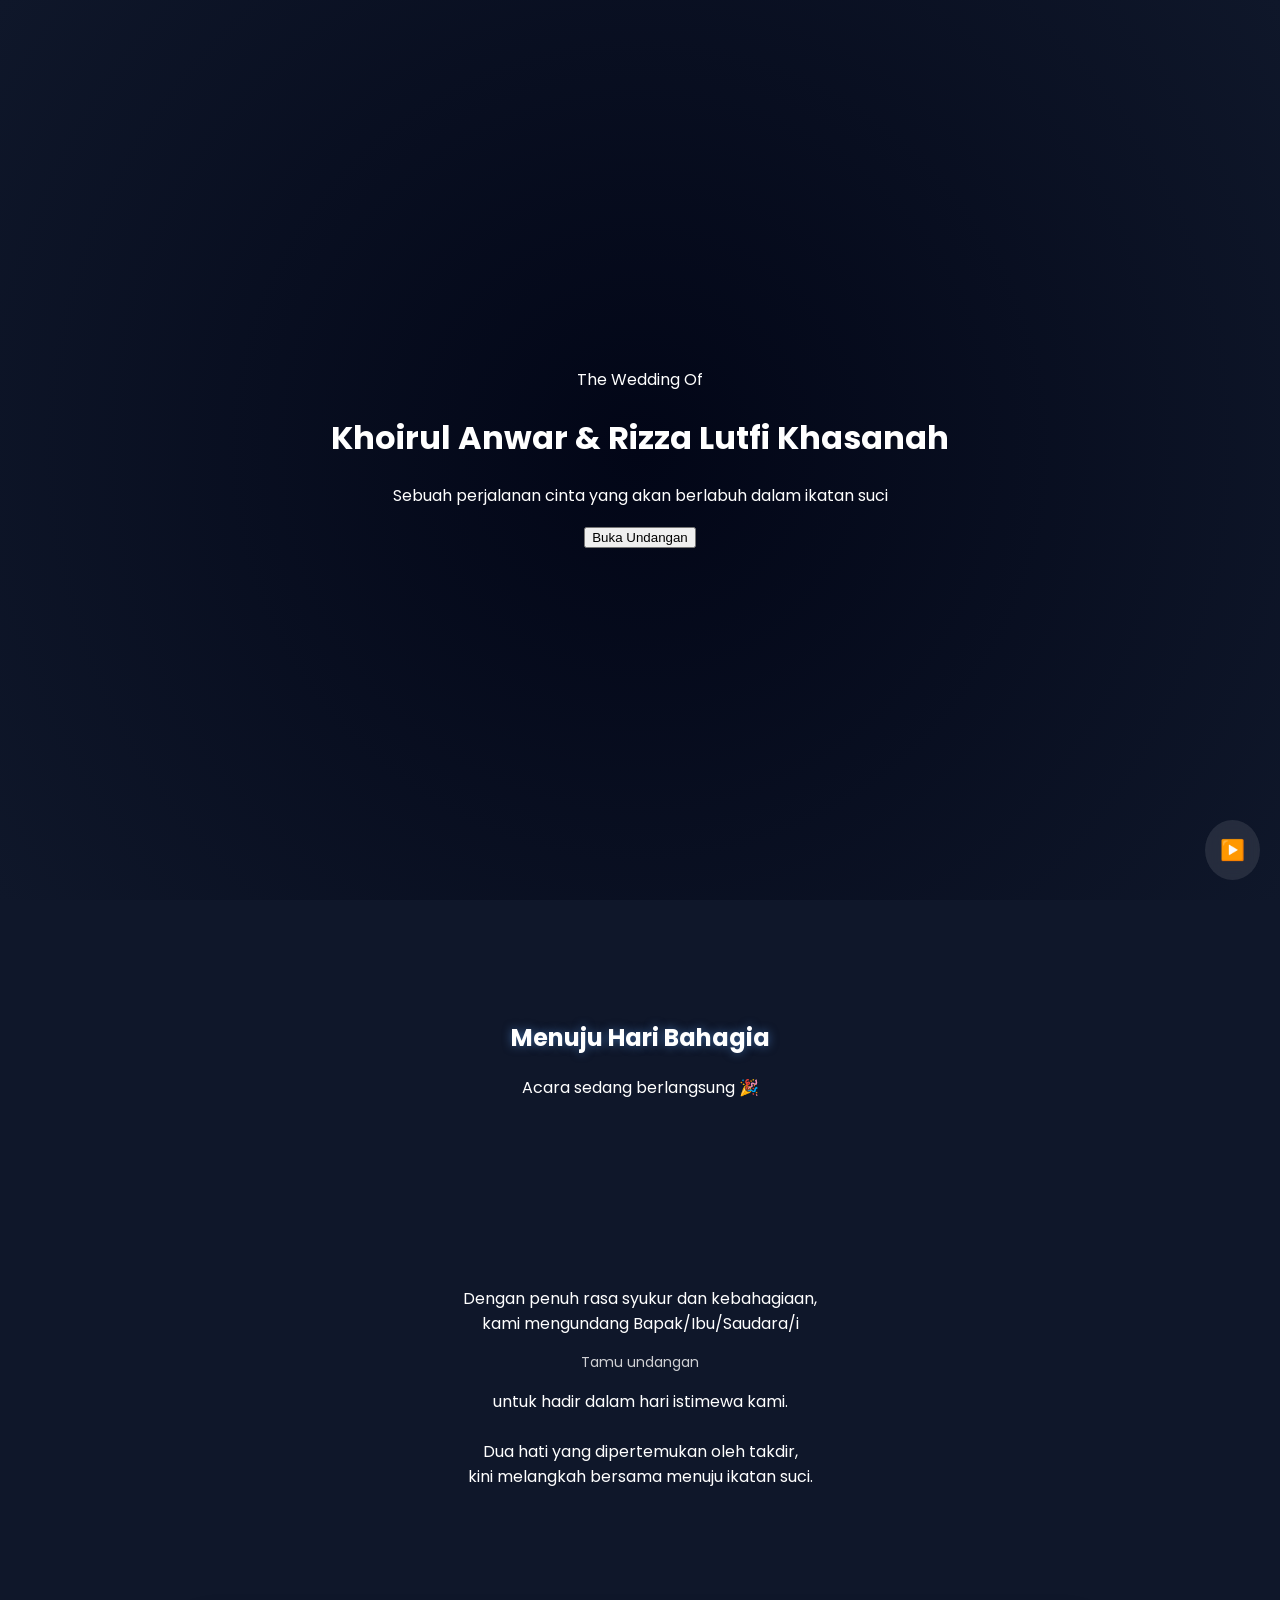
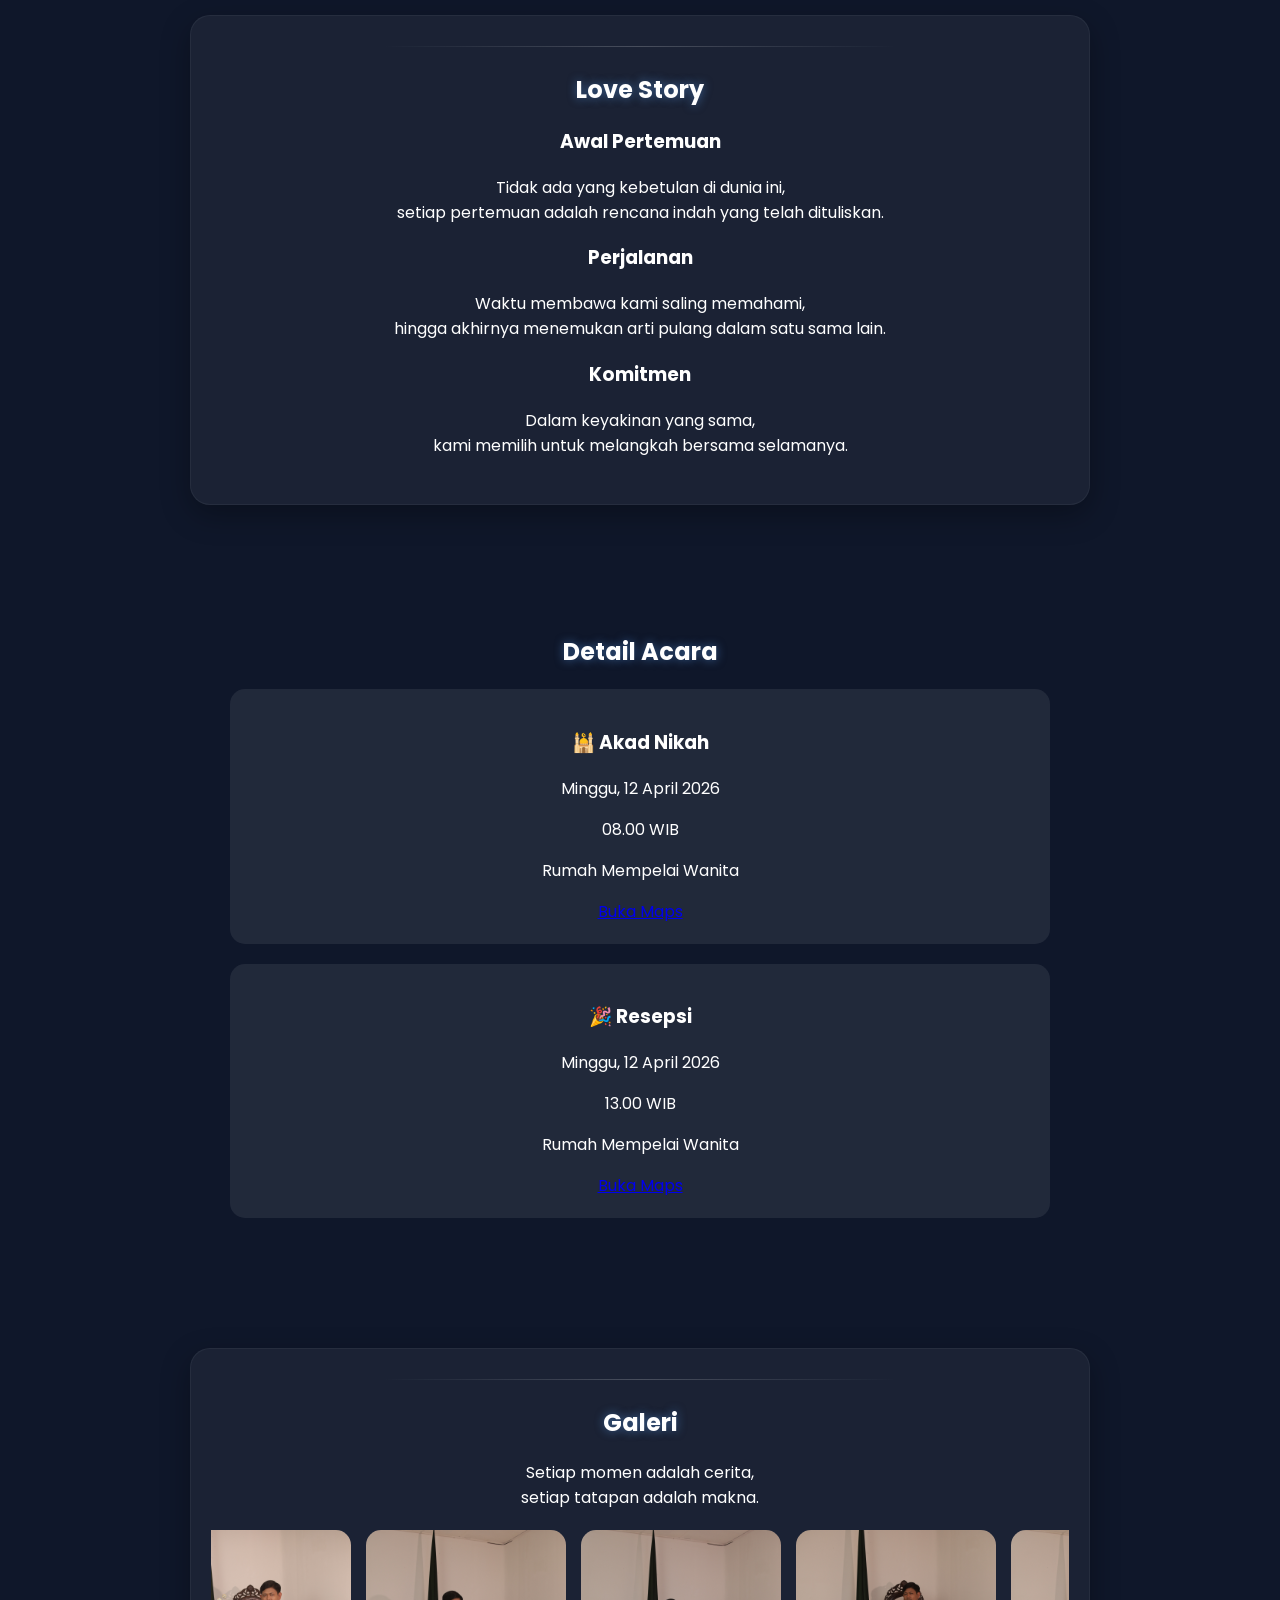
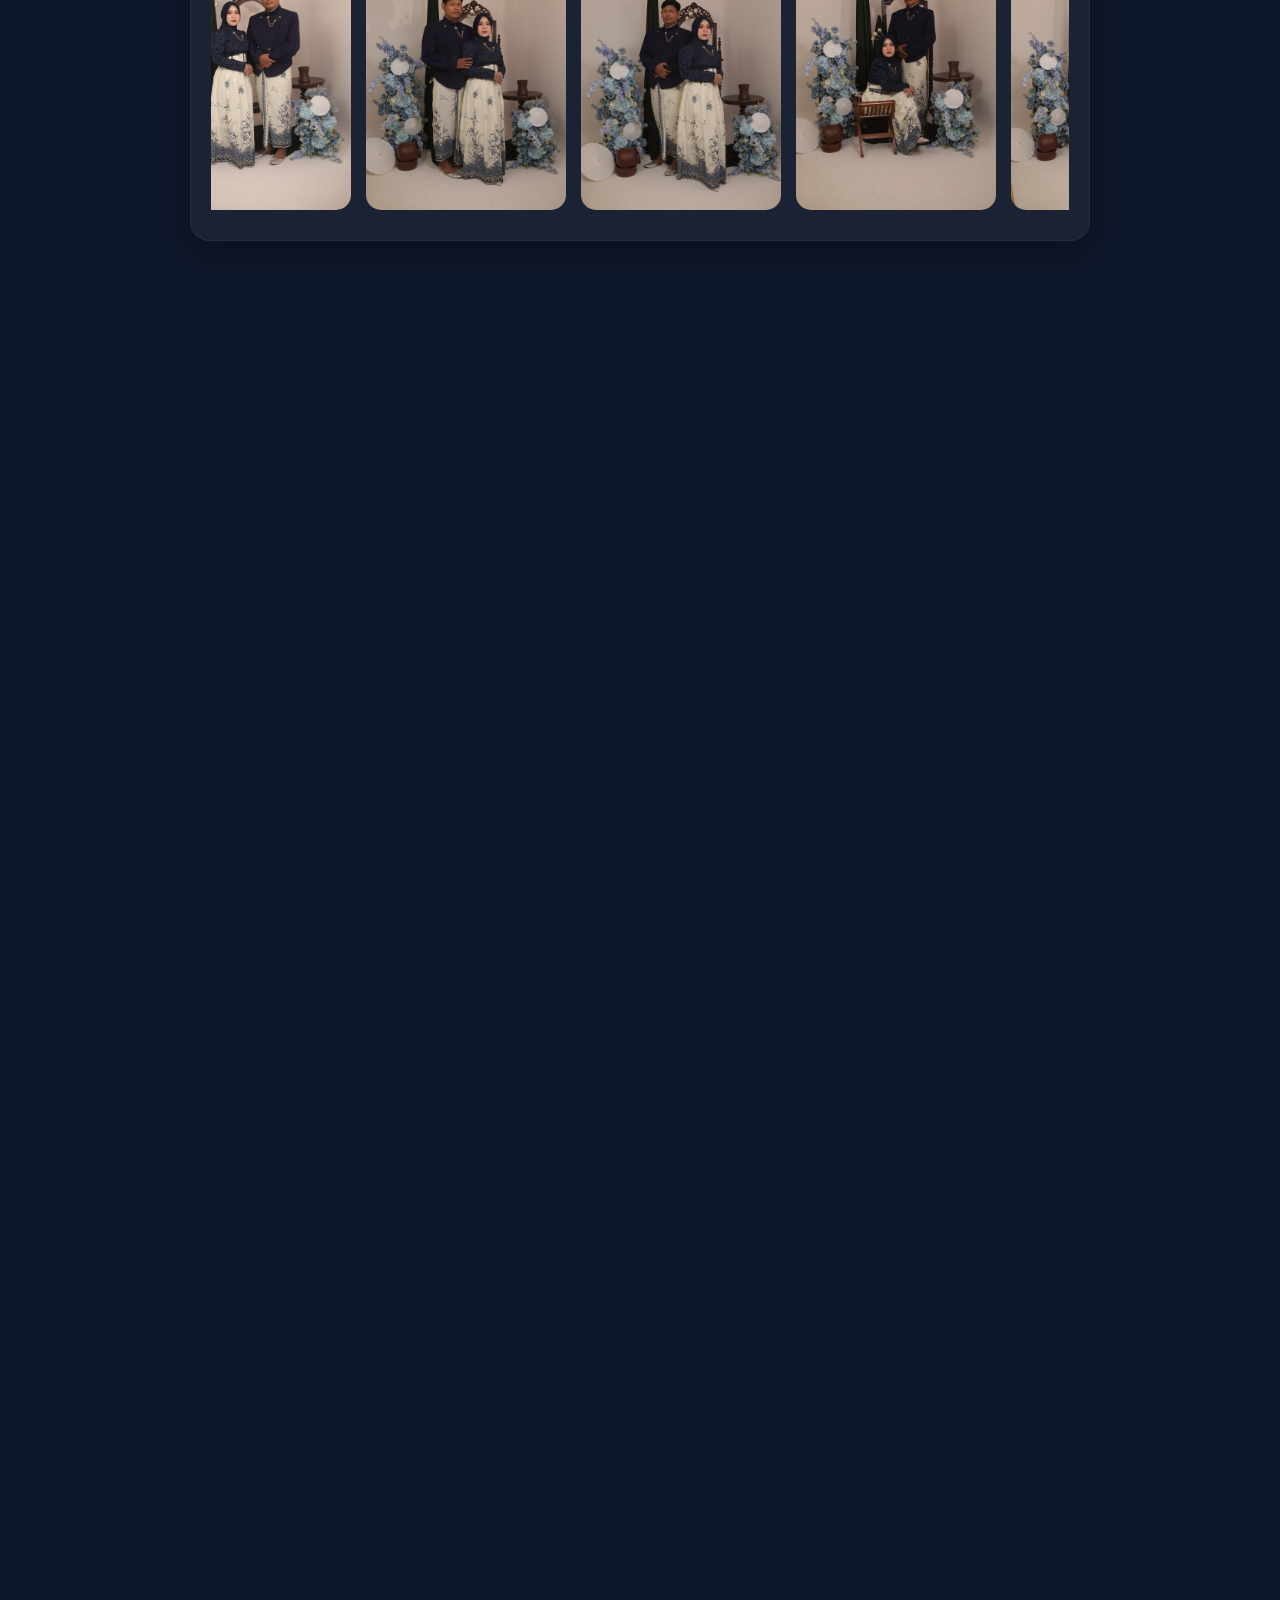
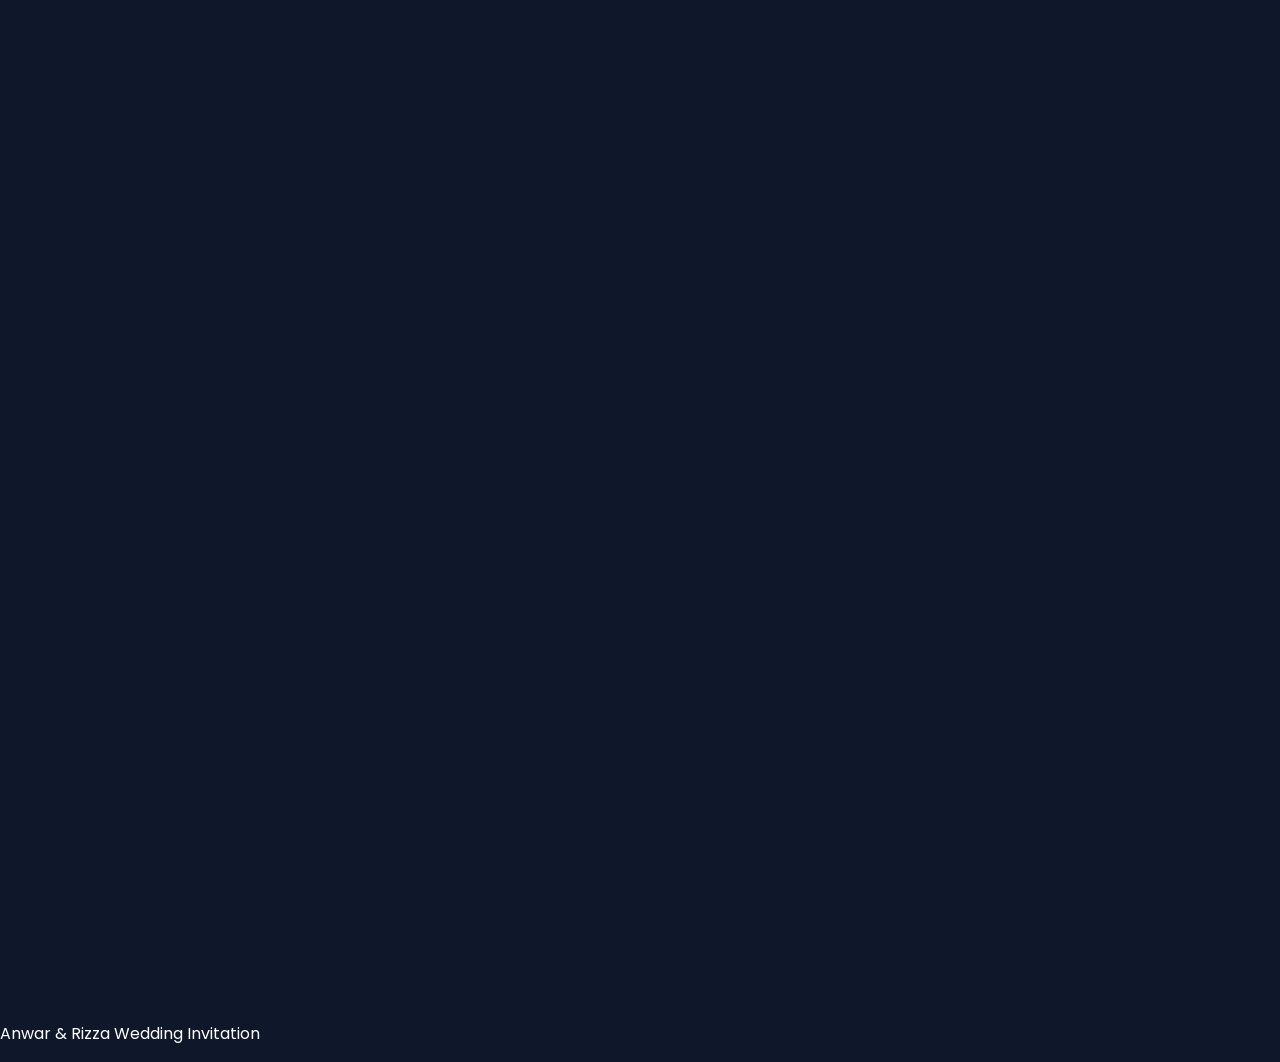
==== index.html @ d124fca4 "Add toast notification system for user feedback and update config URL" ====
<!DOCTYPE html>
<html lang="id">
<head>
<meta charset="UTF-8">
<meta name="viewport" content="width=device-width, initial-scale=1.0">

<!-- SEO BASIC -->
<meta name="description" content="Undangan Pernikahan Khoirul & Rizza">

<!-- OPEN GRAPH (WA / FB / IG) -->
<meta property="og:title" content="Wedding Khoirul & Rizza">
<meta property="og:description" content="Kami mengundang Anda dalam hari bahagia kami">
<meta property="og:image" content="https://K-anwar.github.io/wedding/assets/img/thumbnail.png">
<meta property="og:url" content="https://K-anwar.github.io/wedding/">
<meta property="og:type" content="website">

<!-- TWITTER -->
<meta name="twitter:card" content="summary_large_image">
<meta name="twitter:title" content="Wedding Khoirul & Rizza">
<meta name="twitter:description" content="Undangan pernikahan digital">
<meta name="twitter:image" content="https://K-anwar.github.io/wedding/assets/img/thumbnail.png">

<!-- THEME -->
<meta name="theme-color" content="#0f172a">

<title>Wedding Invitation</title>

<link rel="stylesheet" href="style.css">
<link rel="icon" href="assets/icon/favicon.png" type="image/png">

<link href="https://fonts.googleapis.com/css2?family=Playfair+Display:wght@500;700&family=Poppins:wght@300;400&display=swap" rel="stylesheet">
</head>

<body>

<!-- LOADING SCREEN -->
<div id="loading-screen">
  <h1>Loading Love Story...</h1>
</div>  

<!-- MUSIC -->
<audio id="music" loop></audio>

<!-- OPENING -->
<div id="opening">
  <div class="opening-content">
    <p class="small">The Wedding Of</p>
    <h1 id="nama-opening"></h1>
    <p class="fade">Sebuah perjalanan cinta yang akan berlabuh dalam ikatan suci</p>
    <button onclick="openInvitation()">Buka Undangan</button>
  </div>
</div>

<!-- HERO -->
<section class="hero">
  <div class="overlay"></div>
  <div class="hero-text">
    <p class="small">The Wedding Of</p>

    <h1 id="nama-pria"></h1>
    <span>&</span>
    <h1 id="nama-wanita"></h1>

    <p class="date"></p>

    <blockquote>
      “Dan di antara tanda-tanda kebesaran-Nya,<br>
      diciptakan-Nya pasangan untuk saling mencintai.”
    </blockquote>
  </div>
</section>

<section class="section">
  <h2>Menuju Hari Bahagia</h2>
  <div id="countdown" class="countdown">
    <div><span id="days">0</span><p>Hari</p></div>
    <div><span id="hours">0</span><p>Jam</p></div>
    <div><span id="minutes">0</span><p>Menit</p></div>
    <div><span id="seconds">0</span><p>Detik</p></div>
  </div>
</section>

<!-- OPENING INVITATION -->
<section class="section">
  <p>
    Dengan penuh rasa syukur dan kebahagiaan,<br>
    kami mengundang Bapak/Ibu/Saudara/i
  </p>

  <p id="guest-name" class="guest">Tamu undangan</p>

  <p>
    untuk hadir dalam hari istimewa kami.<br><br>
    Dua hati yang dipertemukan oleh takdir,<br>
    kini melangkah bersama menuju ikatan suci.
  </p>
</section>

<!-- LOVE STORY -->
<section class="section dark">
  <h2>Love Story</h2>

  <h3>Awal Pertemuan</h3>
  <p>
    Tidak ada yang kebetulan di dunia ini,<br>
    setiap pertemuan adalah rencana indah yang telah dituliskan.
  </p>

  <h3>Perjalanan</h3>
  <p>
    Waktu membawa kami saling memahami,<br>
    hingga akhirnya menemukan arti pulang dalam satu sama lain.
  </p>

  <h3>Komitmen</h3>
  <p>
    Dalam keyakinan yang sama,<br>
    kami memilih untuk melangkah bersama selamanya.
  </p>
</section>

<!-- DETAIL -->
<section class="section">
  <h2>Detail Acara</h2>
  <div class="card" id="akad"></div>
  <div class="card" id="resepsi"></div>
</section>

<!-- GALERI -->
<section class="section dark">
  <h2>Galeri</h2>
  <p>
    Setiap momen adalah cerita,<br>
    setiap tatapan adalah makna.
  </p>

  <div class="slider">
    <div class="slides"></div>
  </div>
</section>

<!-- RSVP -->
<section class="section">
  <h2>RSVP & Buku Tamu</h2>

  <p>
    Kehadiran dan doa restu Anda<br>
    adalah kebahagiaan terbesar bagi kami.
  </p>

  <form class="rsvp-form">

  <div class="row">
    <input type="text" name="nama" placeholder="Nama Anda" required>
    <input type="number" name="jumlah" placeholder="Jumlah Tamu" min="1" required>
  </div>

  <select name="status" required>
    <option value="">Konfirmasi Kehadiran</option>
    <option value="Hadir">Hadir</option>
    <option value="Tidak Hadir">Tidak Hadir</option>
  </select>

  <textarea name="ucapan" placeholder="Tulis ucapan & doa..." required></textarea>

  <button type="submit">Kirim Ucapan</button>

</form>

<!-- NOTIF -->
<div id="notif" class="notif">Terima kasih atas ucapan Anda 💙</div>
</section>

<!-- UCAPAN -->
<section class="section dark">
  <h2>Ucapan & Doa</h2>
  <p>
    Setiap kata yang Anda tulis,<br>
    adalah doa yang kami simpan dalam hati.
  </p>

  <div id="ucapan-list"></div>
  <div id="loading-more" style="display:none; text-align:center; padding:10px;">
  ⏳ Memuat data...
  </div>
</section>

<!-- AMPLOP -->
<section class="section dark">
  <h2>Amplop Digital</h2>

  <p>
    Doa restu Anda adalah hadiah terindah,<br>
    namun jika ingin memberikan tanda kasih:
  </p>

  <div id="amplop"></div>
</section>

<!-- CLOSING -->
<section class="section">
  <p>
    Merupakan suatu kehormatan bagi kami<br>
    apabila Anda berkenan hadir.<br><br>
    Atas doa dan restunya, kami ucapkan terima kasih.
  </p>

  <h2 id="nama-closing"></h2>
</section>

<footer>
  <p>Anwar & Rizza Wedding Invitation</p>
</footer>

<!-- LIGHTBOX -->
<div id="lightbox">
  <span class="close" onclick="closeLightbox()">×</span>
  <img id="lightbox-img">
  <div class="nav prev" onclick="prevSlide()">‹</div>
  <div class="nav next" onclick="nextSlide()">›</div>
</div>

<!-- SPARKLE -->
<div id="sparkle-container"></div>

<!-- MUSIC CONTROL -->
<div id="music-control" onclick="toggleMusic()">
  ▶️
</div>

<!-- TOAST -->
<div id="toast-container"></div>

<!-- SCRIPTS -->
<script src="data.js"></script>
<script src="script.js"></script>

</body>
</html>
---- style.css ----
:root {
  --primary: #1e3a8a;
  --secondary: #60a5fa;
  --bg: #0f172a;
  --text: #ffffff;
}

* {
  box-sizing: border-box;
}

html, body {
  overflow-x: hidden;
}

body {
  margin: 0;
  font-family: 'Poppins', sans-serif;
  background: var(--bg);
  color: var(--text);
}

/* OPENING */
#opening {
  position: fixed;
  width: 100%;
  height: 100%;
  background: radial-gradient(circle, #020617, #0f172a);
  display: flex;
  justify-content: center;
  align-items: center;
  z-index: 999;
  text-align: center;
  opacity: 1;
  transition: opacity 0.8s ease;
}

#opening.fade-out {
  opacity: 0;
}

/* HERO */
.hero {
  height: 100vh;
  position: relative;
}

.overlay {
  position: absolute;
  width: 100%;
  height: 100%;
  background: rgba(0,0,0,0.6);
  pointer-events: none;
}

.hero-text {
  position: absolute;
  top: 50%;
  left: 50%;
  transform: translate(-50%,-50%);
  text-align: center;
}

.hero-text h1 {
  font-family: 'Playfair Display';
  text-shadow: 0 0 20px rgba(255,255,255,0.3);
}

/* COUNTDOWN */
.countdown {
  display: flex;
  justify-content: center;
  gap: 15px;
  margin-top: 20px;
  flex-wrap: wrap;
}

.countdown div {
  background: rgba(255,255,255,0.08);
  padding: 15px 20px;
  border-radius: 15px;
  min-width: 70px;
}

.countdown span {
  font-size: 24px;
  font-weight: bold;
  display: block;
}

.countdown p {
  font-size: 12px;
  margin: 0;
  opacity: 0.7;
}

/* SECTION */
.section {
  padding: 60px 20px;
  text-align: center;
  max-width: 900px;
  margin: 40px auto;
}

.section + .section {
  margin-top: 50px;
}

.section.dark::before {
  content: "";
  display: block;
  height: 1px;
  width: 60%;
  margin: 0 auto 25px;
  background: linear-gradient(to right, transparent, rgba(255,255,255,0.2), transparent);
}

.section h2 {
  text-shadow: 0 0 10px rgba(96,165,250,0.5);
}

/* DARK */
.dark {
  background: rgba(255,255,255,0.05);
  border-radius: 20px;
  padding: 30px 20px;
  box-shadow: 0 10px 30px rgba(0,0,0,0.3); 
  border: 1px solid rgba(255,255,255,0.05);
  transition: transform 0.4s ease, box-shadow 0.4s ease;
  animation: float 6s ease-in-out infinite;
  will-change: transform;
}

@keyframes float {
  0% { transform: translateY(0px); }
  50% { transform: translateY(-6px); }
  100% { transform: translateY(0px); }
}

.dark:hover {
  transform: translateY(-8px) scale(1.01);
  box-shadow: 0 20px 50px rgba(0,0,0,0.4);
}

/* CARD */
.card {
  background: rgba(255,255,255,0.08);
  padding: 20px;
  margin: 20px;
  border-radius: 15px;
}

/* ======================
   🎯 GALERI SLIDER
====================== */
.slider {
  overflow: hidden;
  position: relative;
  margin-top: 20px;
  z-index: 1;
  overflow: hidden;
  width: 100%;
}

.slides {
  display: flex;
  width: max-content;
  gap: 15px;
  will-change: transform;
  position: relative;
  z-index: 1;
}

.slides img {
  width: 200px;
  height: 280px;
  object-fit: cover;
  border-radius: 15px;
  cursor: pointer;
  flex-shrink: 0;

  pointer-events: auto;
  user-select: none;
  transition: transform 0.3s;
  z-index: 2;
}

.slides img:hover {
  transform: scale(1.05);
}

.slides img:active {
  transform: scale(0.95);
}

/* ======================
   🎯 RSVP
====================== */
.rsvp-form {
  max-width: 750px;
  margin: auto;
}

.rsvp-form .row {
  display: flex;
  gap: 15px;
}

.rsvp-form .row input {
  flex: 1;
}

.rsvp-form input,
.rsvp-form select,
.rsvp-form textarea {
  width: 100%;
  padding: 14px;
  margin-top: 15px;
  border-radius: 12px;
  border: none;
  outline: none;
  box-sizing: border-box;
}

.rsvp-form textarea {
  min-height: 120px;
  resize: none;
}

.rsvp-form button {
  margin-top: 25px;
  padding: 14px 35px;
  border-radius: 30px;
  background: linear-gradient(135deg, var(--primary), var(--secondary));
  color: white;
  border: none;
  cursor: pointer;
  display: block;
  margin-left: auto;
  margin-right: auto;
  font-weight: 500;
}

.rsvp-form button:disabled {
  opacity: 0.6;
  cursor: not-allowed;
}

.notif {
  position: fixed;
  bottom: 20px;
  left: 50%;
  transform: translateX(-50%);
  background: var(--secondary);
  color: white;
  padding: 12px 25px;
  border-radius: 30px;
  opacity: 0;
  pointer-events: none;
  transition: 0.4s;
}

.notif.show {
  opacity: 1;
  bottom: 40px;
}

.sending-item {
  border-left: 3px solid #facc15;
}

.status {
  font-size: 12px;
  margin-top: 5px;
  opacity: 0.7;
  transition: 0.3s;
}

.sending-item .status::after {
  content: "";
  animation: dots 1s infinite;
}

@keyframes dots {
  0% { content: ""; }
  50% { content: "."; }
  100% { content: ".."; }
}

.sent-item {
  border-left: 3px solid #22c55e;
  background: rgba(34,197,94,0.08);
}

.status.sent {
  color: #22c55e;
  font-weight: 500;
  animation: pop 0.3s ease;
}

@keyframes pop {
  from { transform: scale(0.8); }
  to { transform: scale(1); }
}

.censored {
  color: #f87171;
  font-weight: bold;
}

/* ======================
   🎯 AMPLOP
====================== */
.amplop-card {
  background: rgba(255,255,255,0.1);
  padding: 20px;
  margin: 20px auto;
  border-radius: 15px;
  max-width: 400px;
  border: 1px solid rgba(255,255,255,0.1);
}

.amplop-card button {
  margin-top: 10px;
  padding: 8px 15px;
  border-radius: 20px;
  border: none;
  background: var(--secondary);
  color: white;
  cursor: pointer;
}

/* ======================
   🎯 UCAPAN
====================== */
#ucapan-list {
  margin-top: 20px;
  max-height: 400px;  
  overflow-y: auto;
  position: relative;
  padding: 10px;
  border-radius: 15px;
  background: rgba(0,0,0,0.15);
}

#ucapan-list::after {
  content: "";
  position: sticky;
  bottom: 0;
  display: block;
  height: 40px;
  background: linear-gradient(transparent, var(--bg));
}

/* SCROLLBAR CUSTOM (Luxury) */
#ucapan-list::-webkit-scrollbar {
  width: 6px;
}

#ucapan-list::-webkit-scrollbar-track {
  background: transparent;
}

#ucapan-list::-webkit-scrollbar-thumb {
  background: linear-gradient(var(--primary), var(--secondary));
  border-radius: 10px;
}

/* ITEM */
.ucapan-item {
  background: rgba(255,255,255,0.08);
  padding: 15px;
  border-radius: 12px;
  margin-bottom: 12px;
  text-align: left;
  animation: fadeUp 0.5s ease;
}

.new-item {
  animation: fadeSlide 0.5s ease;
}

@keyframes fadeSlide {
  from {
    opacity: 0;
    transform: translateY(-10px);
  }
  to {
    opacity: 1;
    transform: translateY(0);
  }
}

/* LOAD MORE BUTTON */
#loadMoreBtn {
  margin: 25px auto;
  display: none;
  padding: 12px 28px;
  border-radius: 30px;
  border: none;
  background: linear-gradient(135deg, var(--primary), var(--secondary));
  color: white;
  cursor: pointer;
  transition: 0.3s;
}

#loadMoreBtn:hover {
  transform: scale(1.05);
}

/* ======================
   🎯 LIGHTBOX
====================== */
#lightbox {
  display: none;
  position: fixed;
  z-index: 999999;
  top: 0;
  left: 0;
  background: rgba(0,0,0,0.95);
  width: 100%;
  height: 100%;
  justify-content: center;
  align-items: center;
  animation: fadeIn 0.3s ease;
}

#lightbox img {
  max-width: 90%;
  max-height: 90%;
  border-radius: 10px;
}

.close {
  position: absolute;
  top: 20px;
  right: 30px;
  font-size: 30px;
  cursor: pointer;
  color: white;
}

.nav {
  position: absolute;
  top: 50%;
  font-size: 40px;
  color: white;
  cursor: pointer;
  padding: 10px;
}

.prev { left: 20px; }
.next { right: 20px; }

/* ======================
   🎯 ANIMATION
====================== */
@keyframes fadeIn {
  from {opacity: 0;}
  to {opacity: 1;}
}

/* ======================
   🎯 RESPONSIVE
====================== */
@media(max-width:600px){

  body {
    overflow-x: hidden;
  }

  .section {
    padding: 50px 15px;
  }

  .countdown {
    gap: 10px;
  }

  .countdown div {
    min-width: 65px;
    padding: 12px;
  }

  .hero-text {
    width: 90%;
  }

  .slides {
    gap: 10px;
  }

}

/* GUEST */
.guest {
  margin-top: 10px;
  font-size: 14px;
  opacity: 0.8;
}

/* ======================
   🎯 SCROLL ANIMATION
====================== */

.reveal {
  opacity: 0;
  transform: translateY(40px);
  transition: all 0.8s ease;
}

.reveal.active {
  opacity: 1;
  transform: translateY(0);
}

/* ======================
   🎯 SPARKLE EFFECT
====================== */
#sparkle-container {
  position: fixed;
  top: 0;
  left: 0;
  width: 100%;
  height: 100%;
  pointer-events: none;
  overflow: hidden;
   z-index: 999;
}

.sparkle {
  position: absolute;
  width: 6px;
  height: 6px;
  background: white;
  border-radius: 50%;
  opacity: 0.8;
  animation: sparkleMove linear forwards;
}

@keyframes sparkleMove {
  from {
    transform: translateY(-10px);
    opacity: 1;
  }
  to {
    transform: translateY(100vh);
    opacity: 0;
  }
}

/* ======================
   🎯 PETAL EFFECT
====================== */
.petal {
  position: absolute;
  width: 15px;
  height: 15px;
  background: radial-gradient(circle, #fff, #fbcfe8);
  border-radius: 50% 50% 50% 0;
  transform: rotate(45deg);
  animation: fall linear forwards;
}

@keyframes fall {
  0% {
    transform: translateY(-10px) rotate(0deg);
  }
  100% {
    transform: translateY(100vh) rotate(360deg);
  }
}

/* ======================
   🎯 MUSIC CONTROL
====================== */
#music-control {
  position: fixed;
  bottom: 20px;
  right: 20px;
  background: rgba(255,255,255,0.1);
  backdrop-filter: blur(10px);
  border-radius: 50%;
  padding: 15px;
  font-size: 20px;
  cursor: pointer;
  z-index: 9999;
  transition: 0.3s;
}

#music-control.playing {
  animation: pulse 1.5s infinite;
}

@keyframes pulse {
  0% { transform: scale(1); }
  50% { transform: scale(1.15); }
  100% { transform: scale(1); }
}

/* ======================
   🎯 LOADING SCREEN
====================== */
#loading-screen {
  position: fixed;
  width: 100%;
  height: 100%;
  background: #020617;
  display: flex;
  justify-content: center;
  align-items: center;
  z-index: 10000;
  font-family: 'Playfair Display';
  font-size: 24px;
  letter-spacing: 2px;
}

#loading-screen.fade-out {
  opacity: 0;
  transition: 1s;
}

/* ======================
   🎯 TOAST NOTIFICATION
   ====================== */
#toast-container {
  position: fixed;
  top: 20px;
  right: 20px;
  z-index: 9999;
  display: flex;
  flex-direction: column;
  gap: 10px;
}

.toast {
  min-width: 250px;
  max-width: 300px;
  padding: 12px 16px;
  border-radius: 10px;
  color: #fff;
  font-size: 14px;
  box-shadow: 0 5px 15px rgba(0,0,0,0.2);
  animation: slideIn 0.3s ease;
  opacity: 0.95;
}

.toast.success { background: #22c55e; }
.toast.error { background: #ef4444; }
.toast.warning { background: #f59e0b; }

@keyframes slideIn {
  from {
    transform: translateX(100%);
    opacity: 0;
  }
  to {
    transform: translateX(0);
    opacity: 1;
  }
}
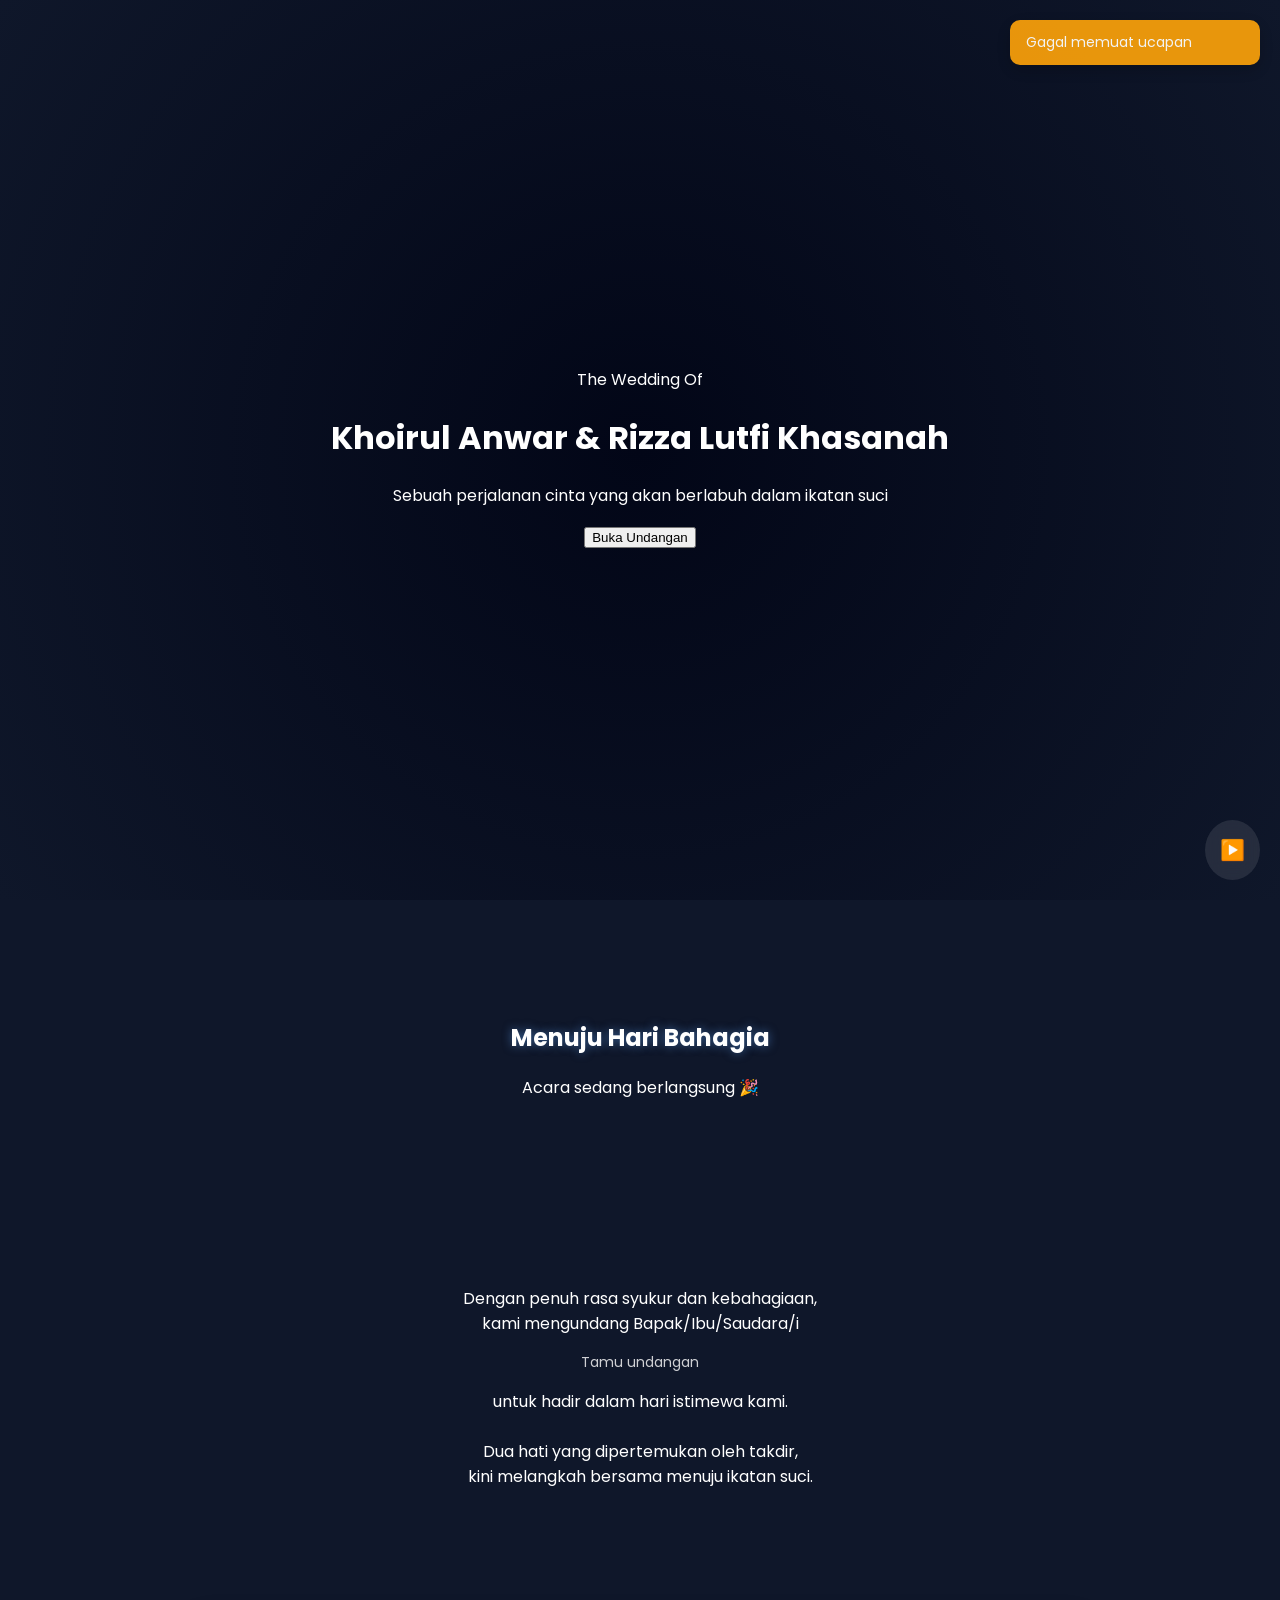
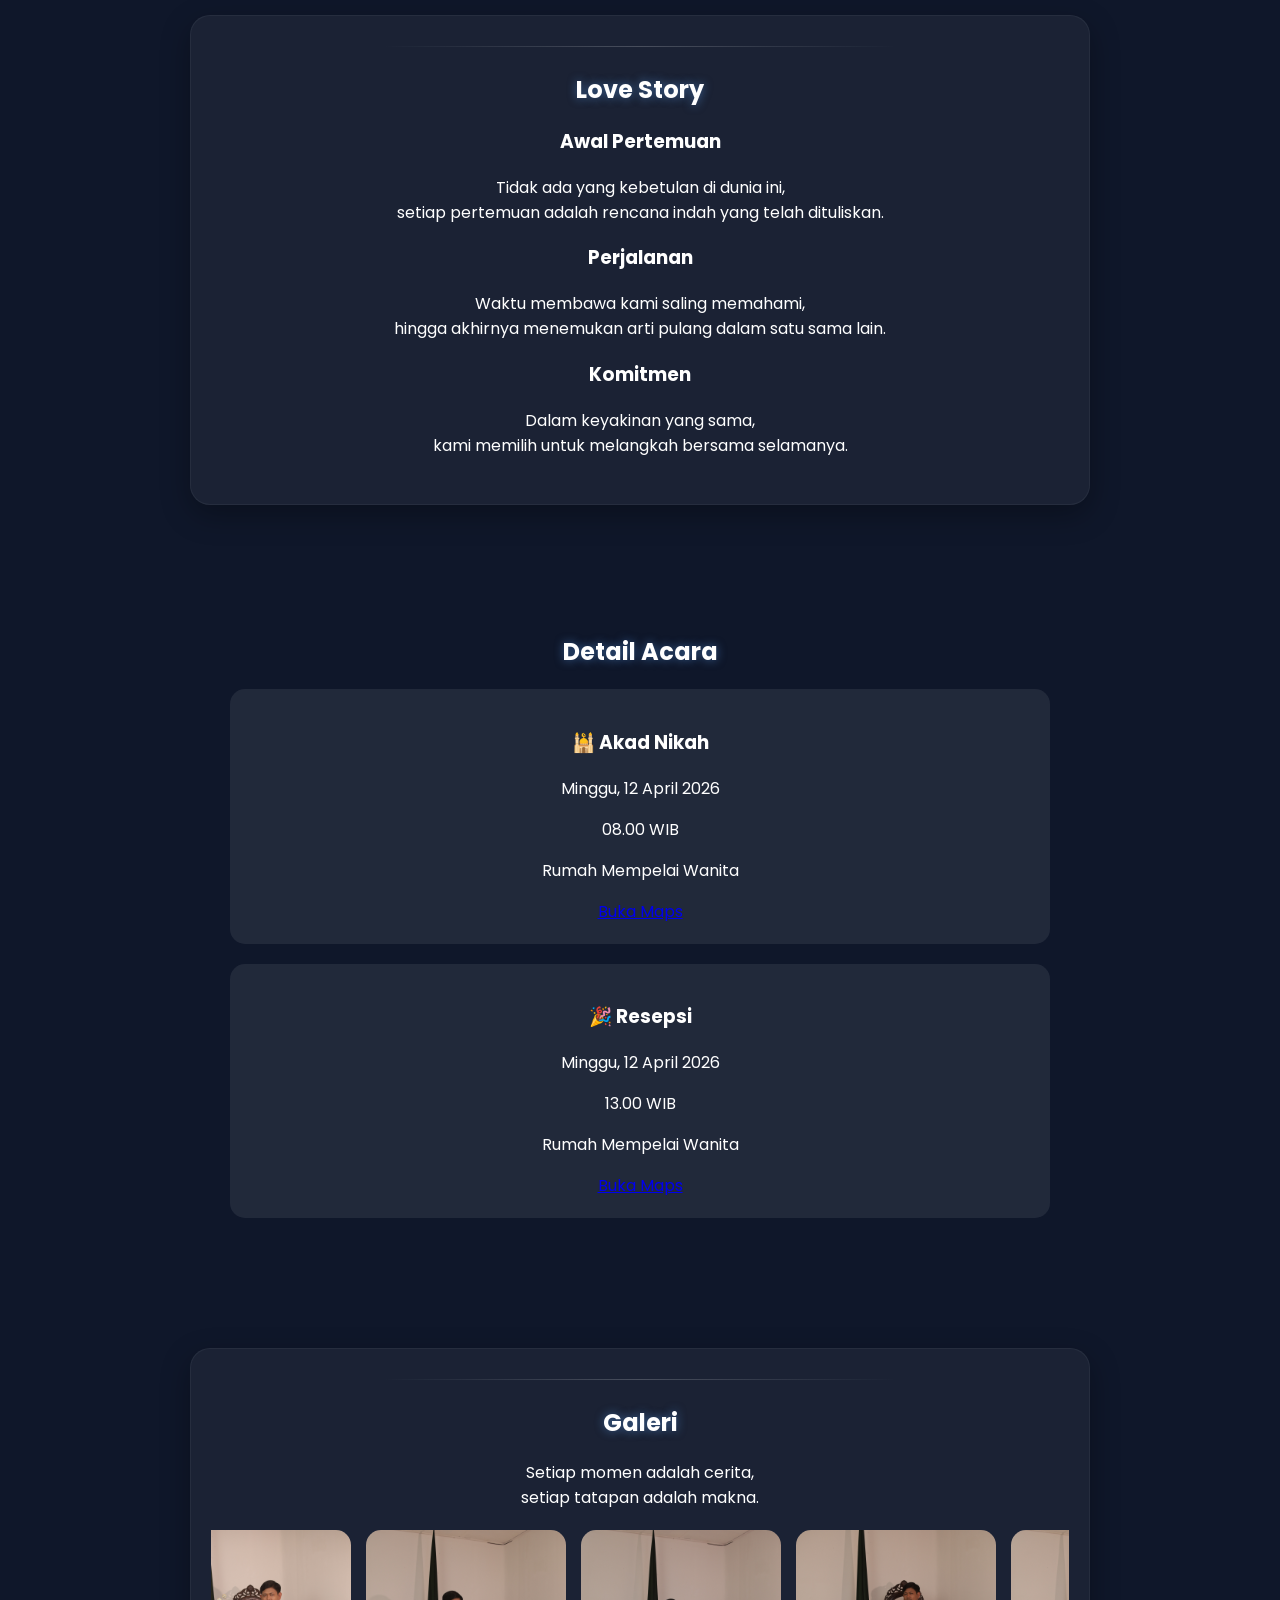
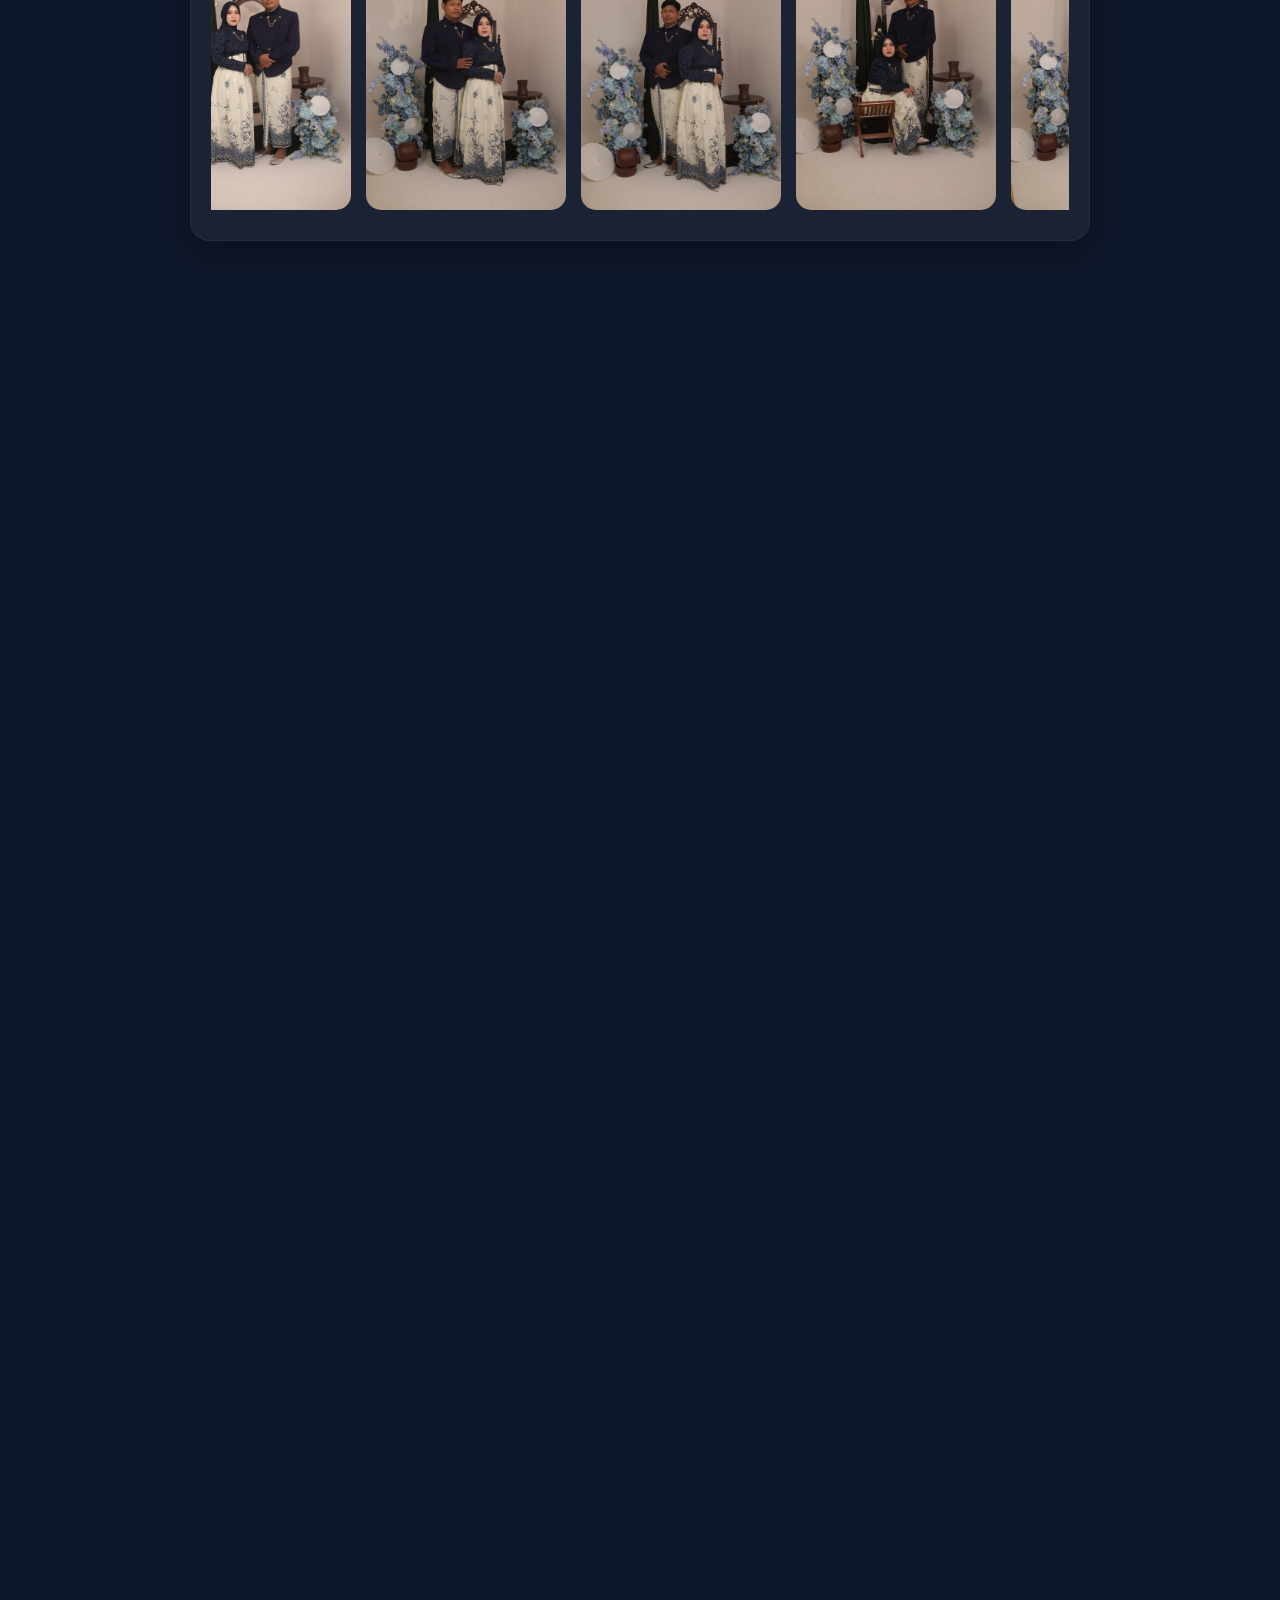
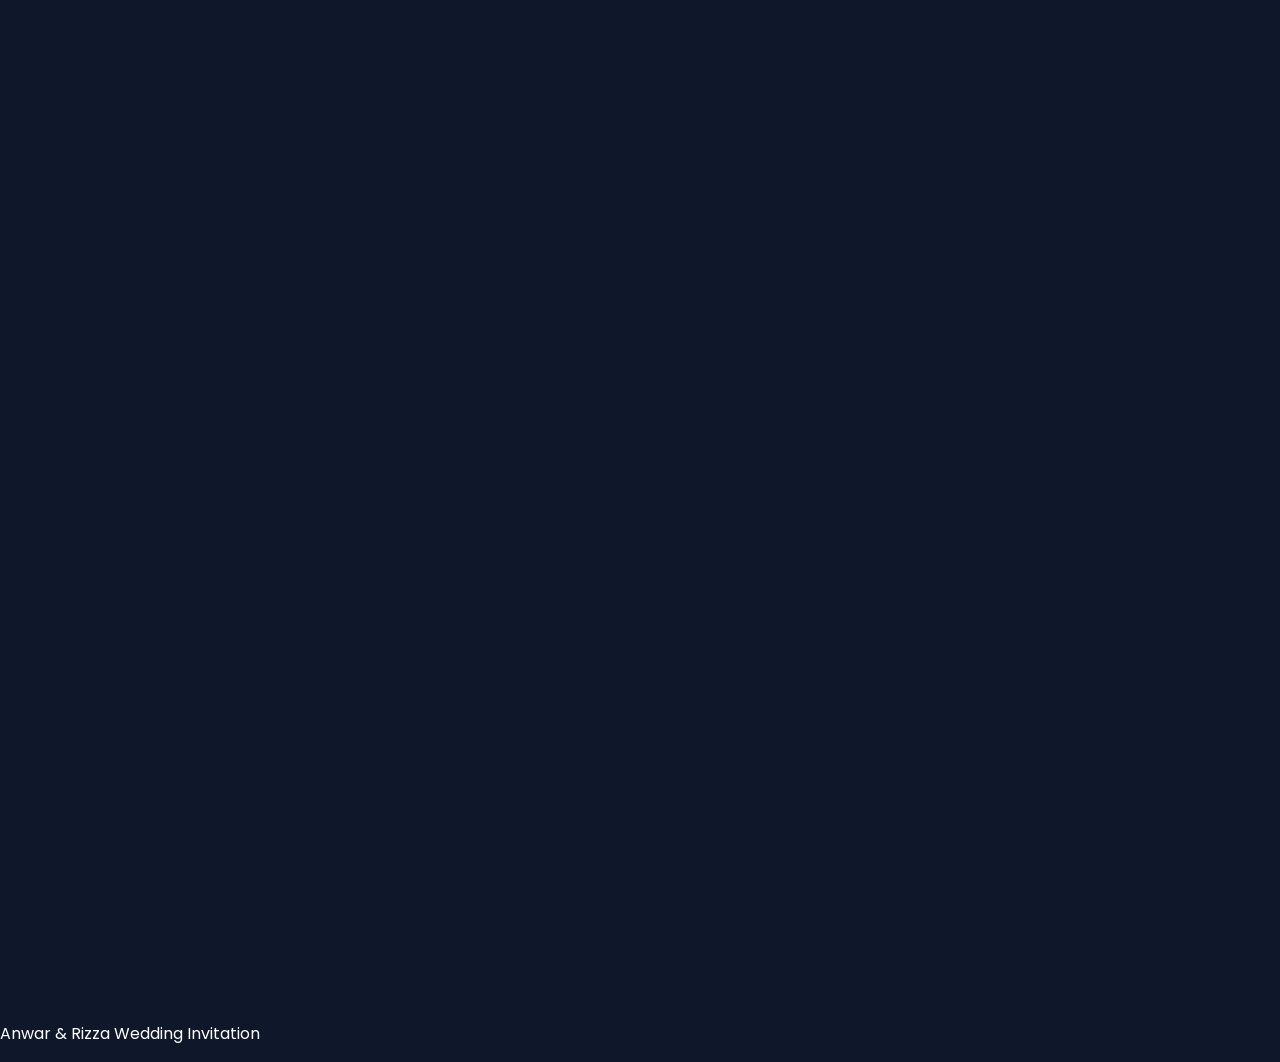
==== commit 850014e5: "Update Open Graph image URL for better social media sharing" ====
--- a/index.html
+++ b/index.html
@@ -5,28 +5,31 @@
 <meta name="viewport" content="width=device-width, initial-scale=1.0">
 
 <!-- SEO BASIC -->
-<meta name="description" content="Undangan Pernikahan Khoirul & Rizza">
+<meta name="description" content="" id="meta-desc">
 
 <!-- OPEN GRAPH (WA / FB / IG) -->
-<meta property="og:title" content="Wedding Khoirul & Rizza">
-<meta property="og:description" content="Kami mengundang Anda dalam hari bahagia kami">
-<meta property="og:image" content="https://K-anwar.github.io/wedding/assets/img/thumbnail.png">
-<meta property="og:url" content="https://K-anwar.github.io/wedding/">
+<meta property="og:title" content="" id="og-title">
+<meta property="og:description" content="" id="og-desc">
+<meta property="og:image" content="https://k-anwar.github.io/wedding/assets/img/foto.JPG" id="og-image">
+<meta property="og:url" content="" id="og-url">
 <meta property="og:type" content="website">
 
 <!-- TWITTER -->
 <meta name="twitter:card" content="summary_large_image">
-<meta name="twitter:title" content="Wedding Khoirul & Rizza">
-<meta name="twitter:description" content="Undangan pernikahan digital">
-<meta name="twitter:image" content="https://K-anwar.github.io/wedding/assets/img/thumbnail.png">
+<meta name="twitter:title" content="" id="twitter-title">
+<meta name="twitter:description" content="" id="twitter-desc">
+<meta name="twitter:image" content="" id="twitter-image">
 
 <!-- THEME -->
 <meta name="theme-color" content="#0f172a">
 
-<title>Wedding Invitation</title>
+<!-- TITLE -->
+<title id="dynamic-title">Wedding Invitation</title>
 
 <link rel="stylesheet" href="style.css">
 <link rel="icon" href="assets/icon/favicon.png" type="image/png">
+
+<link rel="preload" as="image" href="assets/img/foto.JPG">
 
 <link href="https://fonts.googleapis.com/css2?family=Playfair+Display:wght@500;700&family=Poppins:wght@300;400&display=swap" rel="stylesheet">
 </head>
@@ -47,7 +50,7 @@
     <p class="small">The Wedding Of</p>
     <h1 id="nama-opening"></h1>
     <p class="fade">Sebuah perjalanan cinta yang akan berlabuh dalam ikatan suci</p>
-    <button onclick="openInvitation()">Buka Undangan</button>
+    <button type="button" onclick="openInvitation()">Buka Undangan</button>
   </div>
 </div>
 
@@ -151,8 +154,8 @@
   <form class="rsvp-form">
 
   <div class="row">
-    <input type="text" name="nama" placeholder="Nama Anda" required>
-    <input type="number" name="jumlah" placeholder="Jumlah Tamu" min="1" required>
+    <input type="text" name="nama" placeholder="Nama Anda" autocomplete="name" required>
+    <input type="number" name="jumlah" placeholder="Jumlah Tamu" min="1" inputmode="numeric" required>
   </div>
 
   <select name="status" required>
@@ -161,7 +164,7 @@
     <option value="Tidak Hadir">Tidak Hadir</option>
   </select>
 
-  <textarea name="ucapan" placeholder="Tulis ucapan & doa..." required></textarea>
+  <textarea name="ucapan" placeholder="Tulis ucapan & doa..." autocomplete="off" required></textarea>
 
   <button type="submit">Kirim Ucapan</button>
 
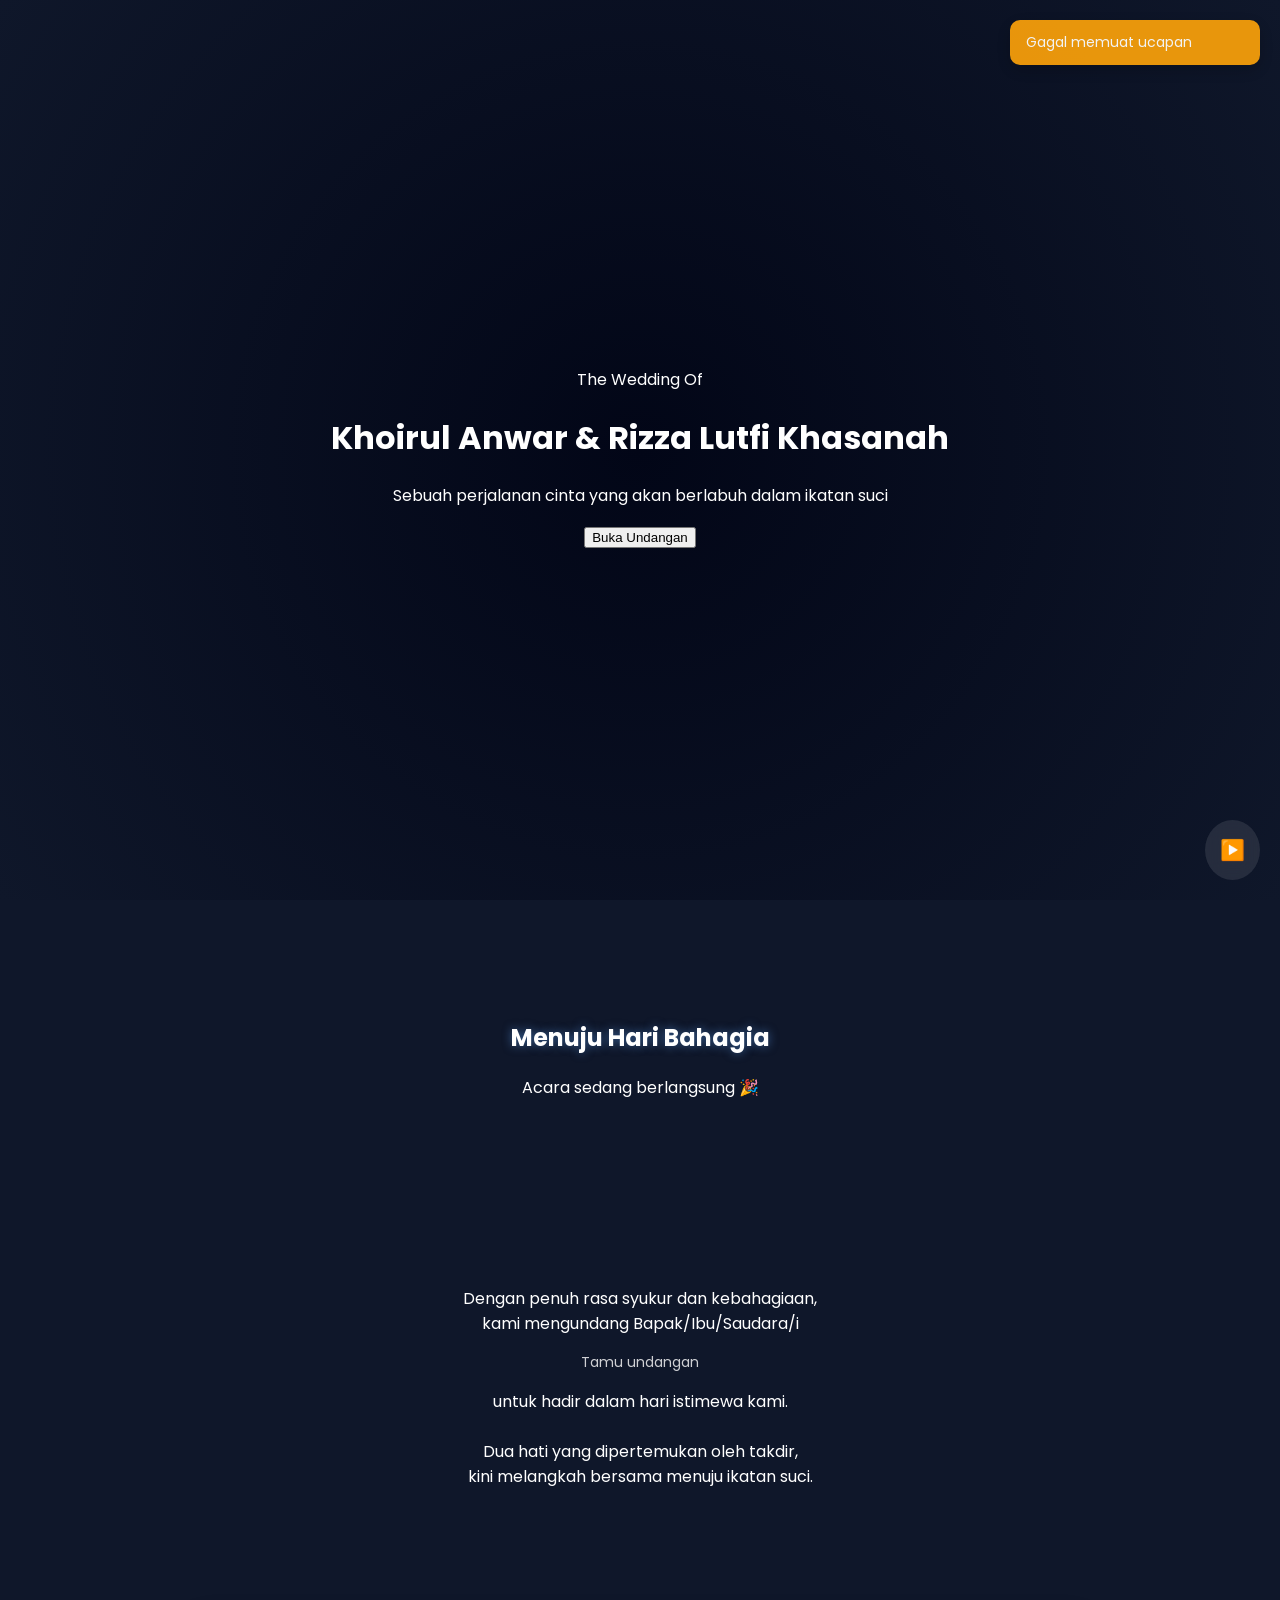
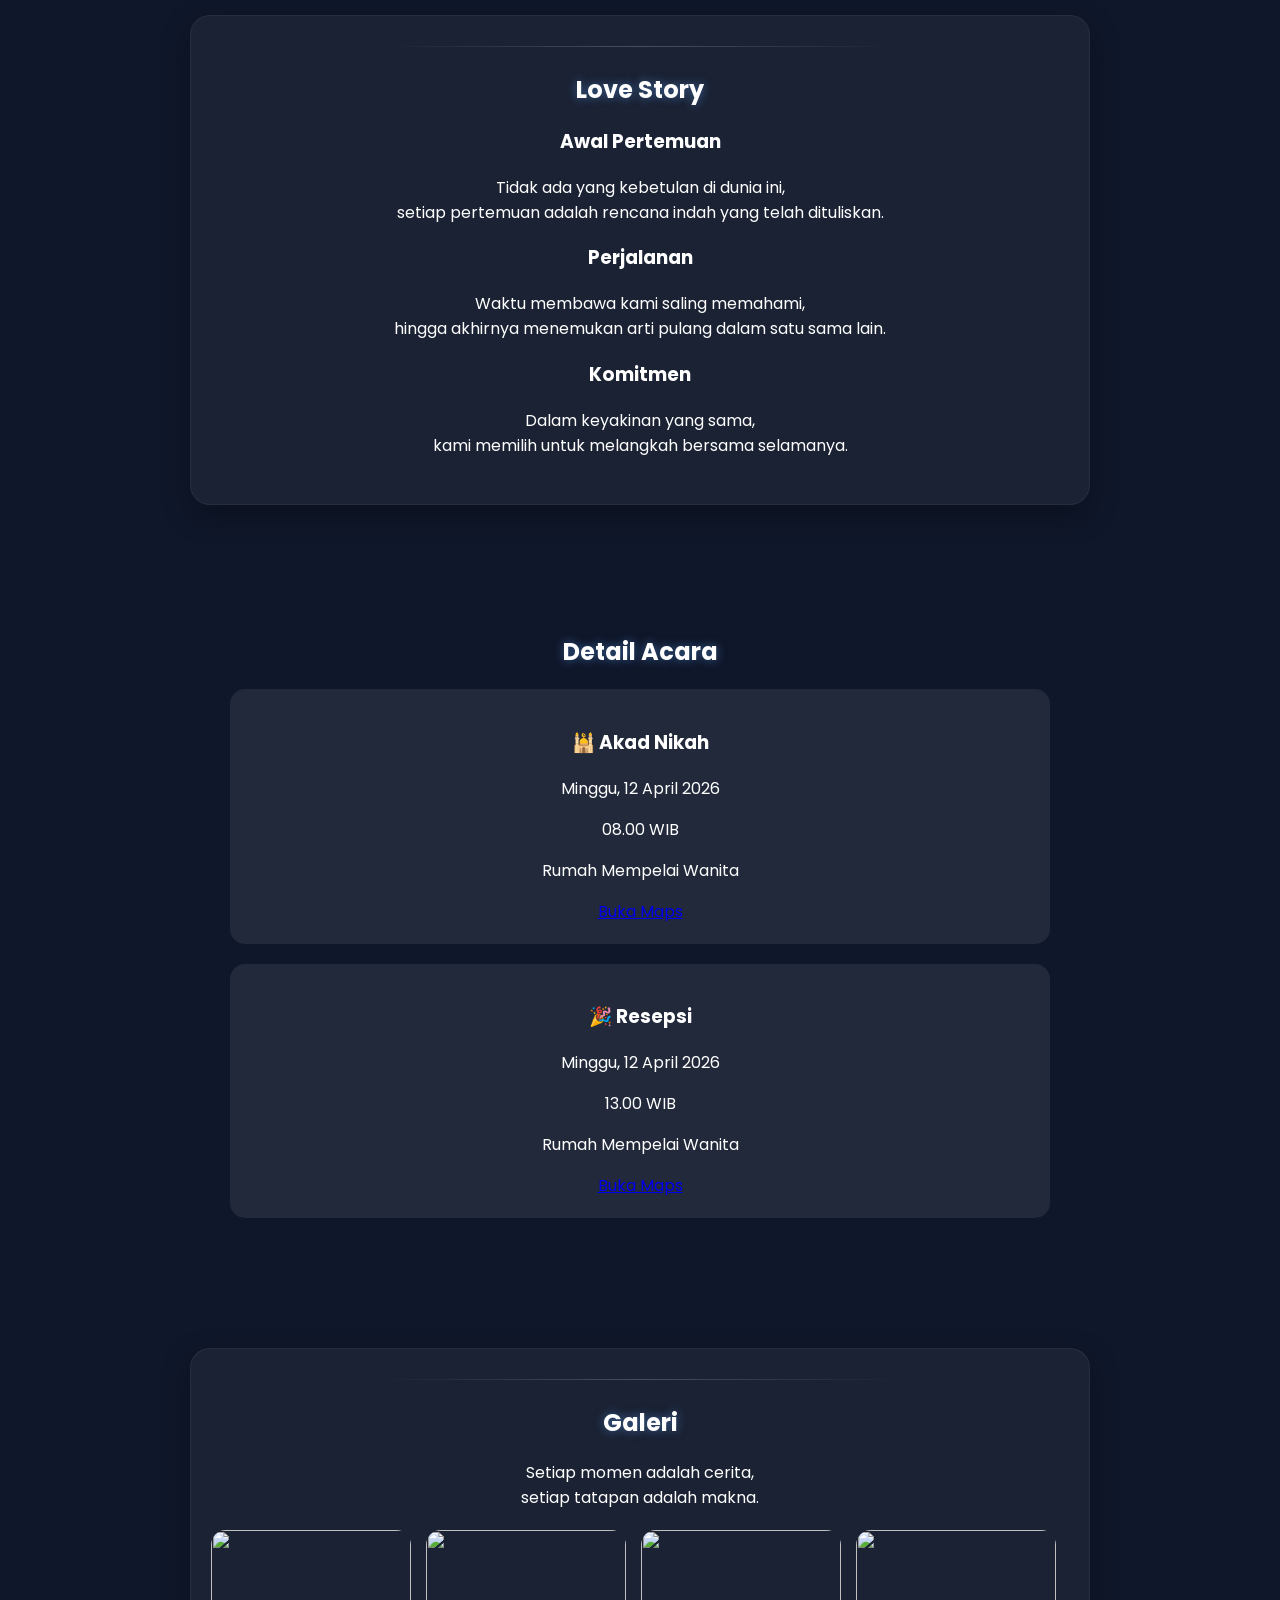
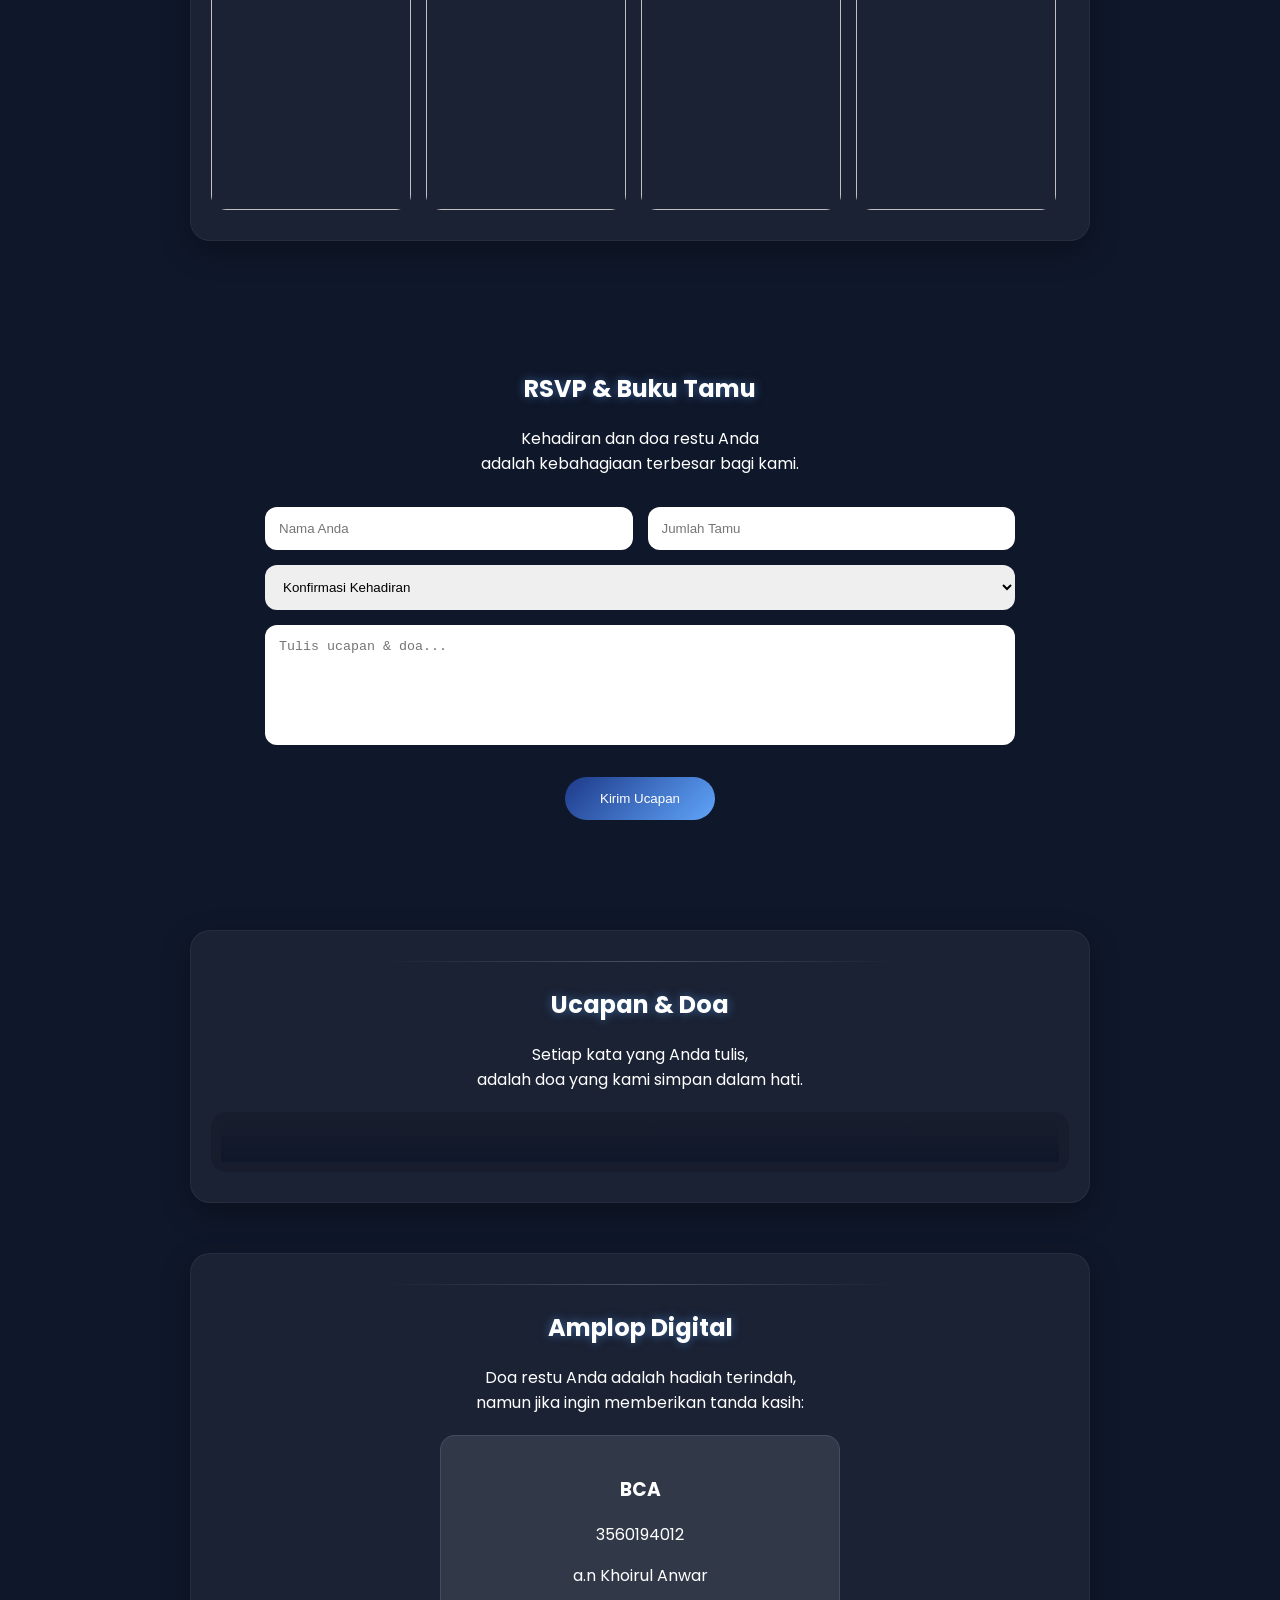
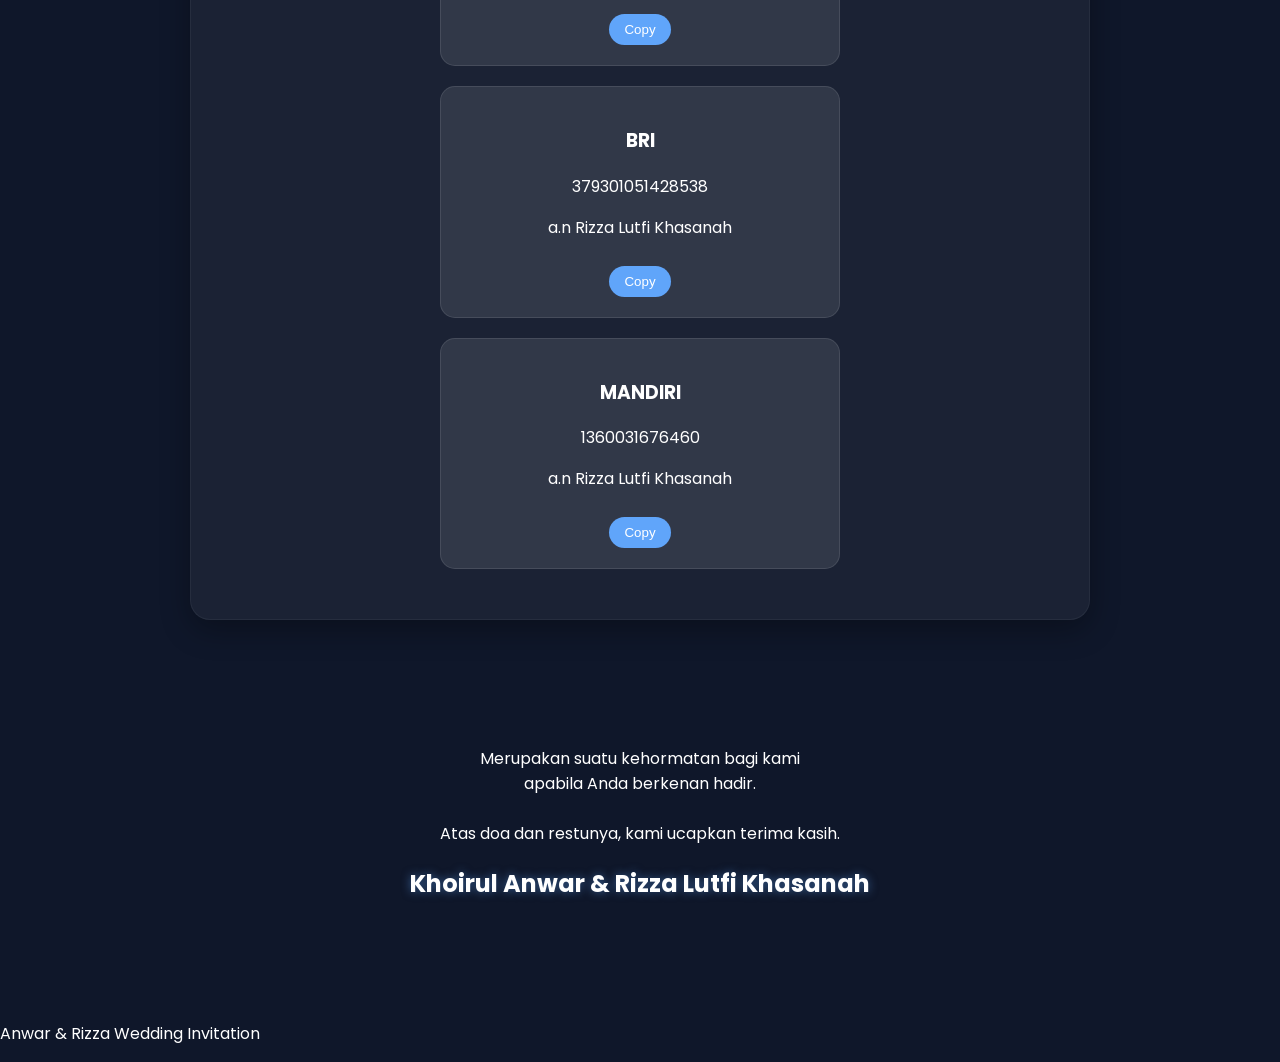
==== commit 472b4a5a: "Fix image preload file extension and update origin validation for access control" ====
--- a/index.html
+++ b/index.html
@@ -8,28 +8,41 @@
 <meta name="description" content="" id="meta-desc">
 
 <!-- OPEN GRAPH (WA / FB / IG) -->
-<meta property="og:title" content="" id="og-title">
-<meta property="og:description" content="" id="og-desc">
-<meta property="og:image" content="https://k-anwar.github.io/wedding/assets/img/foto.JPG" id="og-image">
-<meta property="og:url" content="" id="og-url">
+<meta property="og:title" content="wedding invitation by Anwar & Rizza">
+<meta property="og:description" content="wedding invitation by Anwar & Rizza">
+<meta property="og:image" content="https://k-anwar.github.io/wedding/assets/img/thumbnail.png">
+<meta property="og:url" content="https://k-anwar.github.io/wedding/">
 <meta property="og:type" content="website">
 
 <!-- TWITTER -->
 <meta name="twitter:card" content="summary_large_image">
-<meta name="twitter:title" content="" id="twitter-title">
-<meta name="twitter:description" content="" id="twitter-desc">
-<meta name="twitter:image" content="" id="twitter-image">
+<meta name="twitter:title" content="wedding invitation by Anwar & Rizza">
+<meta name="twitter:description" content="wedding invitation by Anwar & Rizza">
+<meta name="twitter:image" content="https://k-anwar.github.io/wedding/assets/img/thumbnail.png">
 
 <!-- THEME -->
 <meta name="theme-color" content="#0f172a">
 
+<!-- PREFETCH -->
+<meta http-equiv="x-dns-prefetch-control" content="on">
+<link rel="preconnect" href="https://fonts.googleapis.com">
+<link rel="preconnect" href="https://script.google.com">
+
 <!-- TITLE -->
 <title id="dynamic-title">Wedding Invitation</title>
 
 <link rel="stylesheet" href="style.css">
 <link rel="icon" href="assets/icon/favicon.png" type="image/png">
 
-<link rel="preload" as="image" href="assets/img/foto.JPG">
+<script>
+if(window.innerWidth > 768){
+  const preload = document.createElement("link");
+  preload.rel = "preload";
+  preload.as = "image";
+  preload.href = "assets/img/foto.jpg";
+  document.head.appendChild(preload);
+}
+</script>
 
 <link href="https://fonts.googleapis.com/css2?family=Playfair+Display:wght@500;700&family=Poppins:wght@300;400&display=swap" rel="stylesheet">
 </head>
--- a/style.css
+++ b/style.css
@@ -658,4 +658,29 @@
     transform: translateX(0);
     opacity: 1;
   }
+}
+
+/* ======================
+   🚀 MOBILE PERFORMANCE MODE
+====================== */
+@media(max-width:768px){
+
+  .dark {
+    animation: none !important;
+    transform: none !important;
+  }
+
+  .dark:hover {
+    transform: none !important;
+  }
+
+  .slides img {
+    width: 140px;
+    height: 200px;
+  }
+
+  #sparkle-container {
+    display: none; /* matikan efek */
+  }
+
 }
